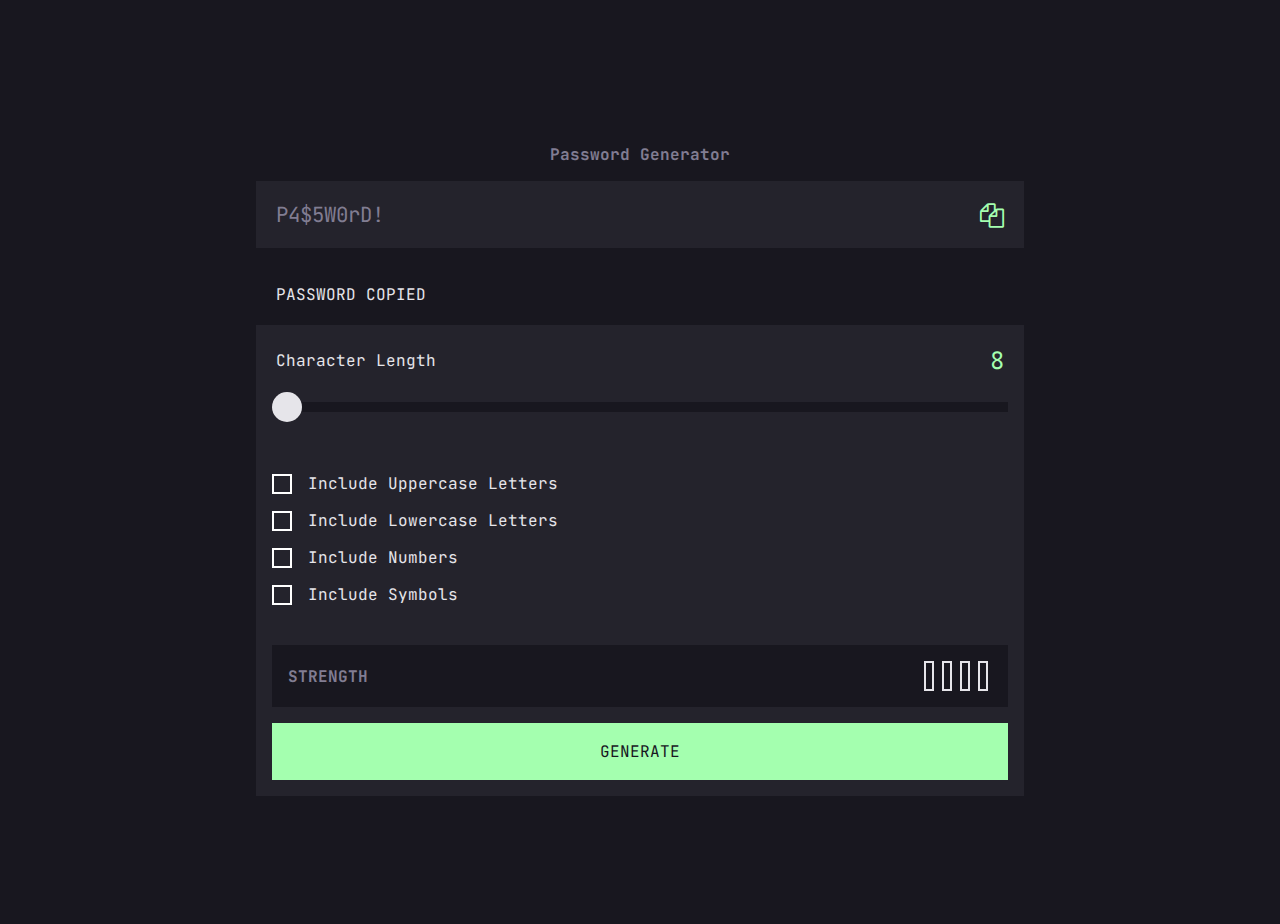
==== index.html @ eeea30a6 "Change location folder" ====
<!DOCTYPE html>
<html lang="en">
<head>
  <meta charset="UTF-8">
  <meta name="viewport" content="width=device-width, initial-scale=1.0">

  <link rel="icon" type="image/png" sizes="32x32" href="./assets/images/favicon-32x32.png">
  <link rel="stylesheet" href="https://cdnjs.cloudflare.com/ajax/libs/font-awesome/4.7.0/css/font-awesome.min.css">
  <link rel="stylesheet" href="style.css">
  <title>Frontend Mentor | Password generator app</title>
</head>
<body>
  <main>
    <h1>Password Generator</h1>
    <div id="display-password">
      <p id="password">P4$5W0rD!</p>
      <div class="copy-message">
        <p id="copy-text">COPIED</p>
        <i id="copyIcon" class="fa fa-copy" style="font-size:24px;cursor: pointer;"></i>
      </div>
    </div>
    <p id="copyText-mobile">PASSWORD COPIED</p>
    <div id="create-password">
      <div id="character-length">
        <p>Character Length</p>
        <p id="number-character">8</p>
      </div>
      <div class="slider-container">
        <input type="range" id="slider" name="slider" min="8" max="16" value="8">
      </div>
      <div id="checkbox-password">
        <div class="checkboxes">
          <input type="checkbox" id="Uppercase" name="Uppercase" value="Include Uppercase Letters">
          <label for="Uppercase">Include Uppercase Letters</label><br>
        </div>
        <div class="checkboxes">
          <input type="checkbox" id="Lowercase" name="Lowercase" value="Include Lowercase Letters">
          <label for="Lowercase">Include Lowercase Letters</label><br>
        </div>
        <div class="checkboxes">
          <input type="checkbox" id="Numbers" name="Numbers" value="Include Numbers">
          <label for="Numbers">Include Numbers</label><br>
        </div>
        <div class="checkboxes">
          <input type="checkbox" id="Symbols" name="Symbols" value="Include Symbols">
          <label for="Symbols">Include Symbols</label><br>
        </div>
      </div>
      <div id="password-strength">
        <div id="text">
          <span>STRENGTH</span>
        </div>
        <div id="strength-indicator">
          <span id="indicator"></span>
          <div id="rectangles">
            <div id="rectangle-1"></div>
            <div id="rectangle-2"></div>
            <div id="rectangle-3"></div>
            <div id="rectangle-4"></div>
          </div>
        </div>
      </div>
      <div id="generate">
        <button>GENERATE</button>

      </div>
      <p id="error-no-option">Please select at least one option</p>
    </div>
  </main>
  <script src="main.js"></script>
</body>
</html>
---- style.css ----
* {
    margin: 0;
    padding: 0;
    font-size: 16px;
    box-sizing: border-box;
    font-family: Jetbrains, sans-serif;
}

@font-face {
    font-family: Jetbrains;
    src: url(assets/fonts/JetBrainsMono-VariableFont_wght.ttf);
}

:root {
    --color-bg: #18171F;
    --color-bg-window: #24232C;
    
    --color-text: #E6E5EA;
    --color-title: #817D92;

    --color-too-weak: #F64A4A;
    --color-weak: #FB7C58;
    --color-medium: #F8CD65;
    --color-strong: #A4FFAF; 
}

@media only screen and (max-width: 465px) {
    body {
        background-color: var(--color-bg);
        padding: 10% 5%;
    }
    h1 {
        color: var(--color-title);
        text-align: center;
        padding: 16px 0;
    }
    p {
        color: var(--color-text);
        padding: 20px;
    }
    .copy-message {
        display: flex;
        justify-content: space-around;
        align-items: center;
    }
    #copy-text {
        color: var(--color-strong);
        display: none;
    }
    i {
        color: var(--color-strong);
        margin-right: 20px;
        margin-top: 20px;
        margin-bottom: 20px;
        font-size: 24px;

        &:hover {
            color: #E6E5EA;
        }
    }
    #copyText-mobile {
        color: var(--color-strong);
        text-align: center;
        padding: 5px;
        margin-bottom: 16px;
        display: none;
    }
    #display-password {
        display: flex;
        justify-content: space-between;
        align-items: center;
        background-color: var(--color-bg-window);
        width: 100%;
        height: auto;
        margin-bottom: 16px;
    }
    #password {
        font-size: 1.3rem;
        width: 70%;
        color: #817D92;
    }
    /* PASSWORD GENERATOR */
    #create-password {
        background-color: var(--color-bg-window);
        width: 100%;
        height: auto;
    }
    #character-length {
        display: flex;
        justify-content: space-between;
        align-items: center;
    }
    #number-character {
        color: var(--color-strong);
        font-size: 1.5rem;
    }
    .slider-container {
        width: 100%;
        text-align: center;
        padding-bottom: 32px;
    }
    #slider {
        background: linear-gradient(to right, #18171F 0%, #18171F 50%, #18171F 50%, #18171F 100%);
        border: none;
        border-radius: 0px;
        height: 10px;
        width: calc(100% - 32px);
        outline: none;
        transition: background 450ms ease-in;
        appearance: none;
    }
    #slider::-webkit-slider-thumb {
        appearance: none;
        height: 30px;
        width: 30px;
        background-color: var(--color-text);
        border-radius: 50%;
    }
    /* CHECKBOXES */
    #checkbox-password {
        padding: 16px 16px;
    }
    .checkboxes {
        display: flex;
        align-items: center;
        padding: 8px 0;
    }
    input[type="checkbox"] {
        appearance: none;
        display: flex;
        align-items: center;
        justify-content: center;
        height: 20px;
        width: 20px;
        font-size: 10px;
        padding: 2px;
        border: 2px solid white;
    }
    label {
        color: var(--color-text);
        padding-left: 16px;
    }
    input[type="checkbox"]:checked {
        background-color: var(--color-strong);
        border: solid 2px #A4FFAF;
    }
    input[type="checkbox"]:checked::before {
        transform: scale(1);
    }
    input[type="checkbox"]::before {
        content: "";
        height: 15px;
        width: 15px;
        clip-path: polygon(14% 44%, 0 65%, 50% 100%, 100% 16%, 80% 0%, 43% 62%);
        transform: scale(0);
        background-color: var(--color-bg);
    }
    /* STRENGTH INDICATOR */
    #password-strength {
        width: calc(100% - 32px);
        height: auto;
        background-color: var(--color-bg);
        display: flex;
        justify-content: space-between;
        padding: 16px 16px;
        align-items: center;
        margin: 0 auto;
        margin-bottom: 16px;
        margin-top: 16px;
    }
    #text {
        color: var(--color-title);
        font-weight: bold;
    }
    #strength-indicator {
        display: flex;
        justify-content: space-around;
        align-items: center;
    }
    #indicator {
        color: var(--color-text);
        font-size: 1.125rem;
    }
    #rectangles {
        display: flex;
        justify-content: space-around;
        margin-left: 16px;
    }
    #rectangles div {
        margin: 0px 4px;
    }
    #rectangle-1,
    #rectangle-2,
    #rectangle-3,
    #rectangle-4 {
        width: 10px;
        height: 30px;
        border: 2px solid #E6E5EA;
        margin: 0 16px;
    }
    /* GENERATE BUTTON */
    #generate {
        display: flex;
        justify-content: center;
        align-items: center;
    }
    button {
        width: calc(100% - 32px);
        height: auto;
        color: var(--color-bg);
        background-color: var(--color-strong);
        padding: 16px 0;
        margin-bottom: 16px;
        border: none;
    }
    #error-no-option {
        color: var(--color-too-weak);
        padding: 20px;
        display: none;
        text-align: center;
        justify-content: center;
        align-items: center;
    }
    #error-two-options {
        color: var(--color-too-weak);
        padding: 20px;
        display: none;
        justify-content: center;
        align-items: center;
    }
    #error-three-options {
        color: var(--color-too-weak);
        padding: 20px;
        display: none;
        justify-content: center;
        align-items: center;
    }
    #error-four-options {
        color: var(--color-too-weak);
        padding: 20px;
        display: none;
        justify-content: center;
        align-items: center;
    }
}

/* REMOVE INDICATOR MOBILE */

@media only screen and (max-width: 350px) {
    #indicator {
        display: none;
    }
}

/* TABLET */

@media only screen and (min-width: 466px) and (max-width: 850px) {
    body {
        background-color: var(--color-bg);
        padding: 10% 10%;
    }
    h1 {
        color: var(--color-title);
        text-align: center;
        padding: 16px 0;
    }
    p {
        color: var(--color-text);
        padding: 20px;
    }
    .copy-message {
        display: flex;
        justify-content: space-around;
        align-items: center;
    }
    #copy-text {
        color: var(--color-strong);
        display: none;
    }
    i {
        color: var(--color-strong);
        margin-right: 20px;
        margin-top: 20px;
        margin-bottom: 20px;
        font-size: 24px;

        &:hover {
            color: #E6E5EA;
        }
    }
    #display-password {
        display: flex;
        justify-content: space-between;
        align-items: center;
        background-color: var(--color-bg-window);
        width: 100%;
        height: auto;
        margin-bottom: 16px;
    }
    #password {
        font-size: 1.3rem;
        width: 70%;
        color: #817D92;
    }
    /* PASSWORD GENERATOR */
    #create-password {
        background-color: var(--color-bg-window);
        width: 100%;
        height: auto;
    }
    #character-length {
        display: flex;
        justify-content: space-between;
        align-items: center;
    }
    #number-character {
        color: var(--color-strong);
        font-size: 1.5rem;
    }
    .slider-container {
        width: 100%;
        text-align: center;
        padding-bottom: 32px;
    }
    #slider {
        background: linear-gradient(to right, #18171F 0%, #18171F 50%, #18171F 50%, #18171F 100%);
        border: none;
        border-radius: 0px;
        height: 10px;
        width: calc(100% - 32px);
        outline: none;
        transition: background 450ms ease-in;
        appearance: none;
    }
    #slider::-webkit-slider-thumb {
        appearance: none;
        height: 30px;
        width: 30px;
        background-color: var(--color-text);
        border-radius: 50%;
    }
    /* CHECKBOXES */
    #checkbox-password {
        padding: 16px 16px;
    }
    .checkboxes {
        display: flex;
        align-items: center;
        padding: 8px 0;
    }
    input[type="checkbox"] {
        appearance: none;
        display: flex;
        align-items: center;
        justify-content: center;
        height: 20px;
        width: 20px;
        font-size: 10px;
        padding: 2px;
        border: 2px solid white;
    }
    label {
        color: var(--color-text);
        padding-left: 16px;
    }
    input[type="checkbox"]:checked {
        background-color: var(--color-strong);
        border: solid 2px #A4FFAF;
    }
    input[type="checkbox"]:checked::before {
        transform: scale(1);
    }
    input[type="checkbox"]::before {
        content: "";
        height: 15px;
        width: 15px;
        clip-path: polygon(14% 44%, 0 65%, 50% 100%, 100% 16%, 80% 0%, 43% 62%);
        transform: scale(0);
        background-color: var(--color-bg);
    }
    /* STRENGTH INDICATOR */
    #password-strength {
        width: calc(100% - 32px);
        height: auto;
        background-color: var(--color-bg);
        display: flex;
        justify-content: space-between;
        padding: 16px 16px;
        align-items: center;
        margin: 0 auto;
        margin-bottom: 16px;
        margin-top: 16px;
    }
    #text {
        color: var(--color-title);
        font-weight: bold;
    }
    #strength-indicator {
        display: flex;
        justify-content: space-around;
        align-items: center;
    }
    #indicator {
        color: var(--color-text);
        font-size: 1.125rem;
    }
    #rectangles {
        display: flex;
        justify-content: space-around;
        margin-left: 16px;
    }
    #rectangles div {
        margin: 0px 4px;
    }
    #rectangle-1,
    #rectangle-2,
    #rectangle-3,
    #rectangle-4 {
        width: 10px;
        height: 30px;
        border: 2px solid #E6E5EA;
        margin: 0 16px;
    }
    /* GENERATE BUTTON */
    #generate {
        display: flex;
        justify-content: center;
        align-items: center;
    }
    button {
        width: calc(100% - 32px);
        height: auto;
        color: var(--color-bg);
        background-color: var(--color-strong);
        padding: 16px 0;
        margin-bottom: 16px;
        border: none;
    }
    #error-no-option {
        color: var(--color-too-weak);
        padding: 20px;
        display: none;
        justify-content: center;
        align-items: center;
    }
    #error-two-options {
        color: var(--color-too-weak);
        padding: 20px;
        display: none;
        justify-content: center;
        align-items: center;
    }
    #error-three-options {
        color: var(--color-too-weak);
        padding: 20px;
        display: none;
        justify-content: center;
        align-items: center;
    }
    #error-four-options {
        color: var(--color-too-weak);
        padding: 20px;
        display: none;
        justify-content: center;
        align-items: center;
    }
}

/* DESKTOP */

@media only screen and (min-width: 851px) {
    body {
        background-color: var(--color-bg);
        padding: 10% 20%;
    }
    h1 {
        color: var(--color-title);
        text-align: center;
        padding: 16px 0;
    }
    p {
        color: var(--color-text);
        padding: 20px;
    }
    .copy-message {
        display: flex;
        justify-content: space-around;
        align-items: center;
    }
    #copy-text {
        color: var(--color-strong);
        display: none;
    }
    i {
        color: var(--color-strong);
        margin-right: 20px;
        margin-top: 20px;
        margin-bottom: 20px;
        font-size: 24px;

        &:hover {
            color: #E6E5EA;
        }
    }
    #display-password {
        display: flex;
        justify-content: space-between;
        align-items: center;
        background-color: var(--color-bg-window);
        width: 100%;
        height: auto;
        margin-bottom: 16px;
    }
    #password {
        font-size: 1.3rem;
        width: 70%;
        color: #817D92;
    }
    /* PASSWORD GENERATOR */
    #create-password {
        background-color: var(--color-bg-window);
        width: 100%;
        height: auto;
    }
    #character-length {
        display: flex;
        justify-content: space-between;
        align-items: center;
    }
    #number-character {
        color: var(--color-strong);
        font-size: 1.5rem;
    }
    .slider-container {
        width: 100%;
        text-align: center;
        padding-bottom: 32px;
    }
    #slider {
        background: linear-gradient(to right, #18171F 0%, #18171F 50%, #18171F 50%, #18171F 100%);
        border: none;
        border-radius: 0px;
        height: 10px;
        width: calc(100% - 32px);
        outline: none;
        transition: background 450ms ease-in;
        appearance: none;
    }
    #slider::-webkit-slider-thumb {
        appearance: none;
        height: 30px;
        width: 30px;
        background-color: var(--color-text);
        border-radius: 50%;
    }
    #slider::-webkit-slider-thumb:hover {
        appearance: none;
        height: 30px;
        width: 30px;
        background-color: #18171F;
        border: 2px solid #A4FFAF;
        cursor: pointer;
        border-radius: 50%;
    }
    /* CHECKBOXES */
    #checkbox-password {
        padding: 16px 16px;
    }
    .checkboxes {
        display: flex;
        align-items: center;
        padding: 8px 0;
    }
    input[type="checkbox"] {
        appearance: none;
        display: flex;
        align-items: center;
        justify-content: center;
        height: 20px;
        width: 20px;
        font-size: 10px;
        padding: 2px;
        border: 2px solid white;

        &:hover {
            cursor: pointer;
            border: 2px solid #A4FFAF;
        }
    }
    label {
        color: var(--color-text);
        padding-left: 16px;
    }
    input[type="checkbox"]:checked {
        background-color: var(--color-strong);
        border: solid 2px #A4FFAF;
    }
    input[type="checkbox"]:checked::before {
        transform: scale(1);
    }
    input[type="checkbox"]::before {
        content: "";
        height: 15px;
        width: 15px;
        clip-path: polygon(14% 44%, 0 65%, 50% 100%, 100% 16%, 80% 0%, 43% 62%);
        transform: scale(0);
        background-color: var(--color-bg);
    }
    /* STRENGTH INDICATOR */
    #password-strength {
        width: calc(100% - 32px);
        height: auto;
        background-color: var(--color-bg);
        display: flex;
        justify-content: space-between;
        padding: 16px 16px;
        align-items: center;
        margin: 0 auto;
        margin-bottom: 16px;
        margin-top: 16px;
    }
    #text {
        color: var(--color-title);
        font-weight: bold;
    }
    #strength-indicator {
        display: flex;
        justify-content: space-around;
        align-items: center;
    }
    #indicator {
        color: var(--color-text);
        font-size: 1.125rem;
    }
    #rectangles {
        display: flex;
        justify-content: space-around;
        margin-left: 16px;
    }
    #rectangles div {
        margin: 0px 4px;
    }
    #rectangle-1,
    #rectangle-2,
    #rectangle-3,
    #rectangle-4 {
        width: 10px;
        height: 30px;
        border: 2px solid #E6E5EA;
        margin: 0 16px;
    }
    /* GENERATE BUTTON */
    #generate {
        display: flex;
        justify-content: center;
        align-items: center;
    }
    button {
        width: calc(100% - 32px);
        height: auto;
        color: var(--color-bg);
        background-color: var(--color-strong);
        padding: 16px 0;
        margin-bottom: 16px;
        border: 2px solid #A4FFAF;

        &:hover {
            background-color: transparent;
            border: 2px solid #A4FFAF;
            cursor: pointer;
            color: #A4FFAF;
        }
    }
    #error-no-option {
        color: var(--color-too-weak);
        padding: 20px;
        display: none;
        justify-content: center;
        align-items: center;
    }
    #error-two-options {
        color: var(--color-too-weak);
        padding: 20px;
        display: none;
        justify-content: center;
        align-items: center;
    }
    #error-three-options {
        color: var(--color-too-weak);
        padding: 20px;
        display: none;
        justify-content: center;
        align-items: center;
    }
    #error-four-options {
        color: var(--color-too-weak);
        padding: 20px;
        display: none;
        justify-content: center;
        align-items: center;
    }
}
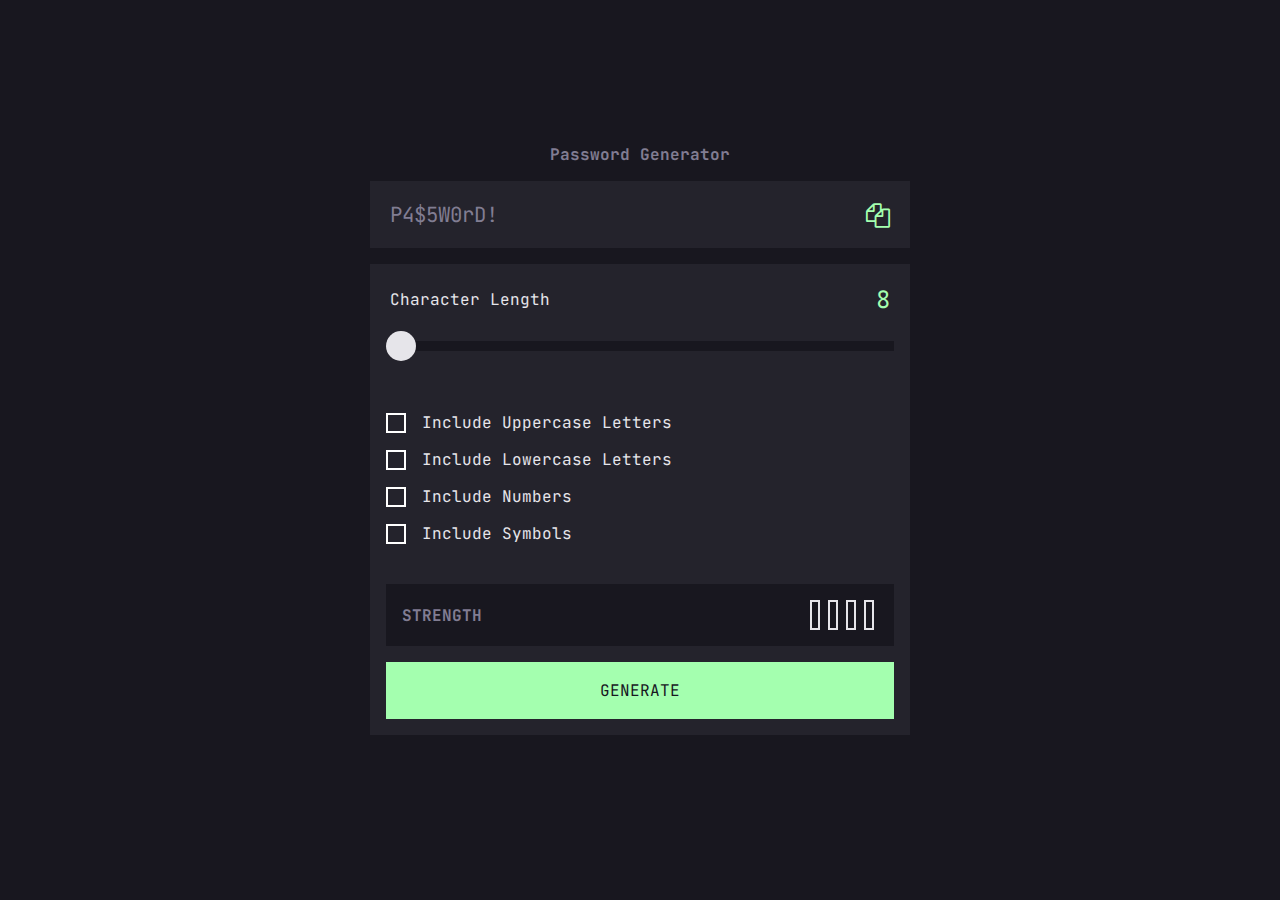
==== commit b45306bb: "Add metas for LinkedIn" ====
--- a/index.html
+++ b/index.html
@@ -3,7 +3,13 @@
 <head>
   <meta charset="UTF-8">
   <meta name="viewport" content="width=device-width, initial-scale=1.0">
-
+  <meta property="og:title" content="Password Generator"/>
+  <meta property="og:image" content="assets/images/Cover_LinkedIn.jpg"/>
+  <meta property="og:description" content="Un générateur de mot de passe sécurisé"/>
+  <meta property="og:url" content="https://emmanuelritzler.github.io/Password-generator/">
+  <meta name="author" content="Emmanuel Ritzler">
+  <meta name="publish_date" property="og:publish_date" content="2024-02-12T00:00:00-0600">
+  <meta property="article:published_time" content="2024-02-12T12:00:00+00:00"/>
   <link rel="icon" type="image/png" sizes="32x32" href="./assets/images/favicon-32x32.png">
   <link rel="stylesheet" href="https://cdnjs.cloudflare.com/ajax/libs/font-awesome/4.7.0/css/font-awesome.min.css">
   <link rel="stylesheet" href="style.css">
--- a/style.css
+++ b/style.css
@@ -29,7 +29,7 @@
         background-color: var(--color-bg);
         padding: 10% 5%;
     }
-    h1 {
+    h1 {q
         color: var(--color-title);
         text-align: center;
         padding: 16px 0;
@@ -277,6 +277,13 @@
         color: var(--color-strong);
         display: none;
     }
+    #copyText-mobile {
+        color: var(--color-strong);
+        text-align: center;
+        padding: 5px;
+        margin-bottom: 16px;
+        display: none;
+    }
     i {
         color: var(--color-strong);
         margin-right: 20px;
@@ -471,7 +478,7 @@
 @media only screen and (min-width: 851px) {
     body {
         background-color: var(--color-bg);
-        padding: 10% 20%;
+        padding: 10% 10%;
     }
     h1 {
         color: var(--color-title);
@@ -489,6 +496,13 @@
     }
     #copy-text {
         color: var(--color-strong);
+        display: none;
+    }
+    #copyText-mobile {
+        color: var(--color-strong);
+        text-align: center;
+        padding: 5px;
+        margin-bottom: 16px;
         display: none;
     }
     i {
@@ -506,8 +520,9 @@
         display: flex;
         justify-content: space-between;
         align-items: center;
+        margin: 0 auto;
         background-color: var(--color-bg-window);
-        width: 100%;
+        width: 540px;
         height: auto;
         margin-bottom: 16px;
     }
@@ -519,8 +534,9 @@
     /* PASSWORD GENERATOR */
     #create-password {
         background-color: var(--color-bg-window);
-        width: 100%;
-        height: auto;
+        width: 540px;
+        height: auto;
+        margin: 0 auto;
     }
     #character-length {
         display: flex;
